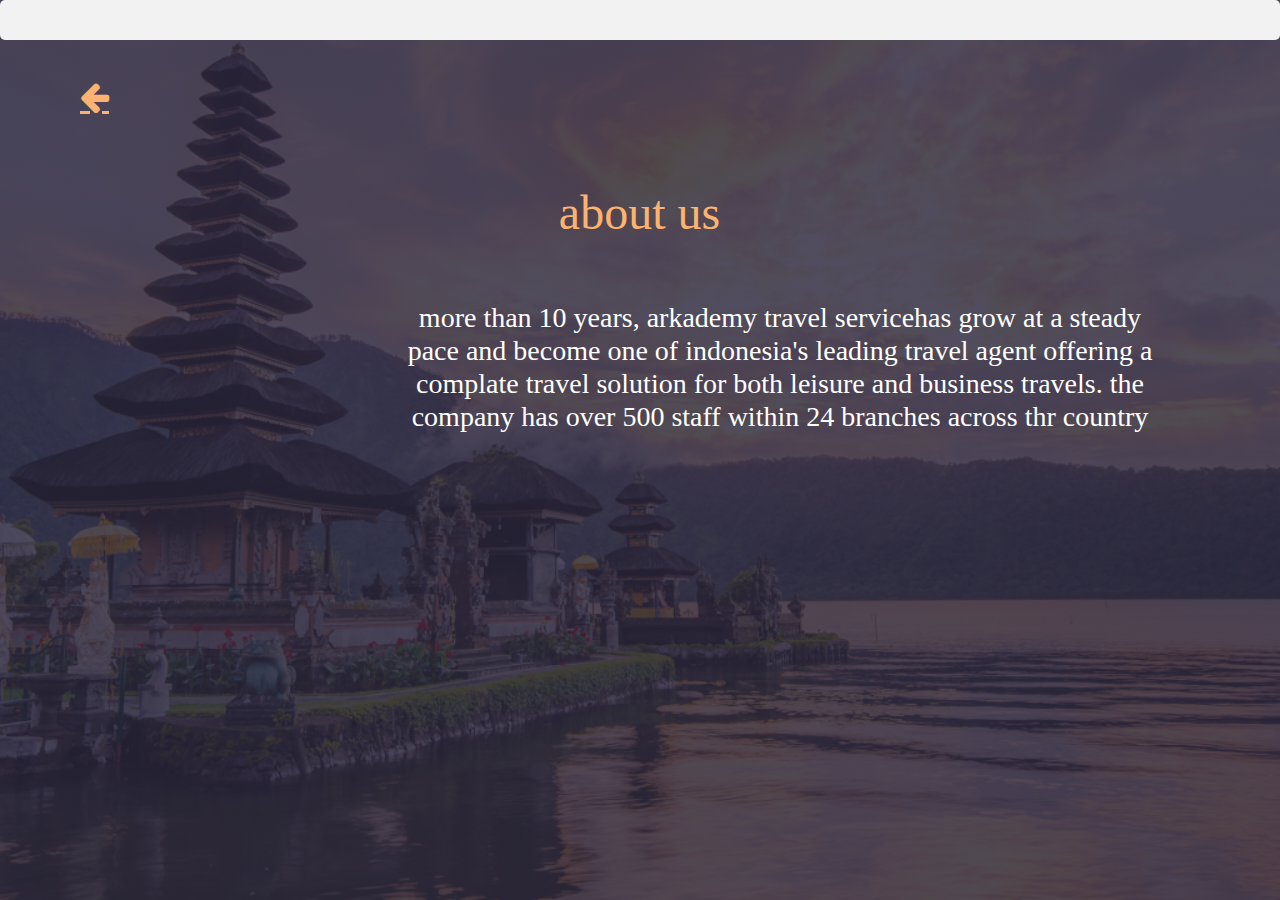
==== aboutus.html @ e2df8cce "Add files via upload" ====
<!DOCTYPE html>
<html>
<head>
	<title> awalan </title>
	<meta name="viewport" content="width=device-width, initial-scale=1">
	<link rel="stylesheet" href="https://cdnjs.cloudflare.com/ajax/libs/font-awesome/4.7.0/css/font-awesome.min.css">
	<link rel="stylesheet" type="text/css" href="style.css">
</head>
<body>
	<header>
		<div class="container">
			
			<div id="content">
				<a href="index.html" class="fa fa-arrow-left"></a>
				<h1 class="warna1"> about us </h1>
				<h2 class="warna2"> more than 10 years, arkademy travel servicehas grow at a steady pace and become one of indonesia's leading travel agent offering a complate travel solution for both leisure and business travels. the company has over 500 staff within 24 branches across thr country </h2>
			</div>
		</div>
	</header>


</body>
</html>
---- style.css ----
*{
	margin: 0;
	padding: 0;
	font-family: Pacifico;

}

header{
	background-image: linear-gradient(rgba(42, 38, 61, 0.82),rgba(42, 38, 61, 0.82)),url(bali2.png);
	height: 100vh;
	background-size: cover;
	background-position: center;
}

.logo img{
	float: top;
	display: block;
	margin-right: auto;
	margin-left: auto;
	width: 165px;
	height: 165px;
	left: 564px;
	top: 94px;
	height: auto;
}

.main{
	max-width: 1200px;
	margin: auto;
}

.title{
	position: absolute;
	top: 50%;
	left: 50%;
	transform: translate(-50%,-50%);
}

.main h1{
	position: absolute;
	left: 476px;
	right: 476px;
	top:223px;
	bottom: 329px;

	color: white;
	font-size: 48px;
	font-family: pacifico;
	line-height: 84px;
	font-style: normal;
	font-weight: normal;
	text-align: center;

}

.main h2{
	position: absolute;
	left: 476px;
	right: 476px;
	top:273px;
	bottom: 329px;

	color: #FCB371;
	font-size: 48px;
	font-family: pacifico;
	line-height: 84px;
	font-style: normal;
	font-weight: normal;
	text-align: center;
}

.main h3{
	position: absolute;
	width: 117px;
	height: 16px;
	left: 622px;
	top: 353px;

	font-family: Roboto Condensed;
	font-style: normal;
	font-weight: normal;
	font-size: 14px;
	line-height: 16px;
	text-align: center;

	color: #FFFFFF;
}

.button{
	margin-top: 250px;
	margin-left: 560px;

}

.btn{
	border: 1px solid white;
	padding: 10px 30px;
	color: white;
	border-radius: 6px;
	text-decoration: none;
	margin-right: 5px;
	font-size: 13px;

	
}

.btn-one{
	font-family: pacifico; 
	font-style: normal;
	font-weight: normal;
	font-size: 12px;
	line-height: 21px;
}

.btn-two{
	font-family: pacifico, sans-serif;
	background-color: #FCB371;
}


.warna1{
	position: absolute;
	left: 540px;
	right: 541px;
	top: 171px;
	bottom: 465px;

	font-family: Pacifico;
	font-style: normal;
	font-weight: normal;
	font-size: 48px;
	line-height: 84px;
	text-align: center;

	color: #FCB371;


}

.warna2{
	position: absolute;
	width: 768px;
	height: 190px;
	left: 396px;
	top: 301px;

	font-family: SF Pro Display;
	font-style: normal;
	font-weight: normal;
	font-size: 28px;
	line-height: 33px;
	text-align: center;

	color: #FFFFFF;


}

.fa-arrow-left{
	position: absolute;
	width: 24px;
	height: 0px;
	left: 80px;
	top: 80px;
	font-size: 34px;
	color:#FCB371;

	box-sizing: border-box;
	transform: none;
}

.inputan h1{
	position: absolute;
	left: 318px;
	right: 519px;
	top: 58px;
	bottom: 578px;

	font-family: Pacifico;
	font-style: normal;
	font-weight: normal;
	font-size: 48px;
	line-height: 84px;
	text-align: center;
	padding: 10px;

	color: #FCB371;


}


input[type=text], select, textarea {
	width: 10%;   
	border: 1px solid #ccc; 
	border-radius: 1px; 
	box-sizing: border-box; 
	margin-top: 10px; 
	margin-bottom: 10px;
	resize: vertical;
	display: flex;
	flex-direction: row;
	padding: 3px;
	margin: 400px;
}


input[type=submit] {
  background-color: #4CAF50;
  color: white;
  padding: 12px 20px;
  border: none;
  border-radius: 4px;
  cursor: pointer;
}


input[type=submit]:hover {
  background-color: #45a049;
}


.container {
  border-radius: 5px;
  background-color: #f2f2f2;
  padding: 20px;
}
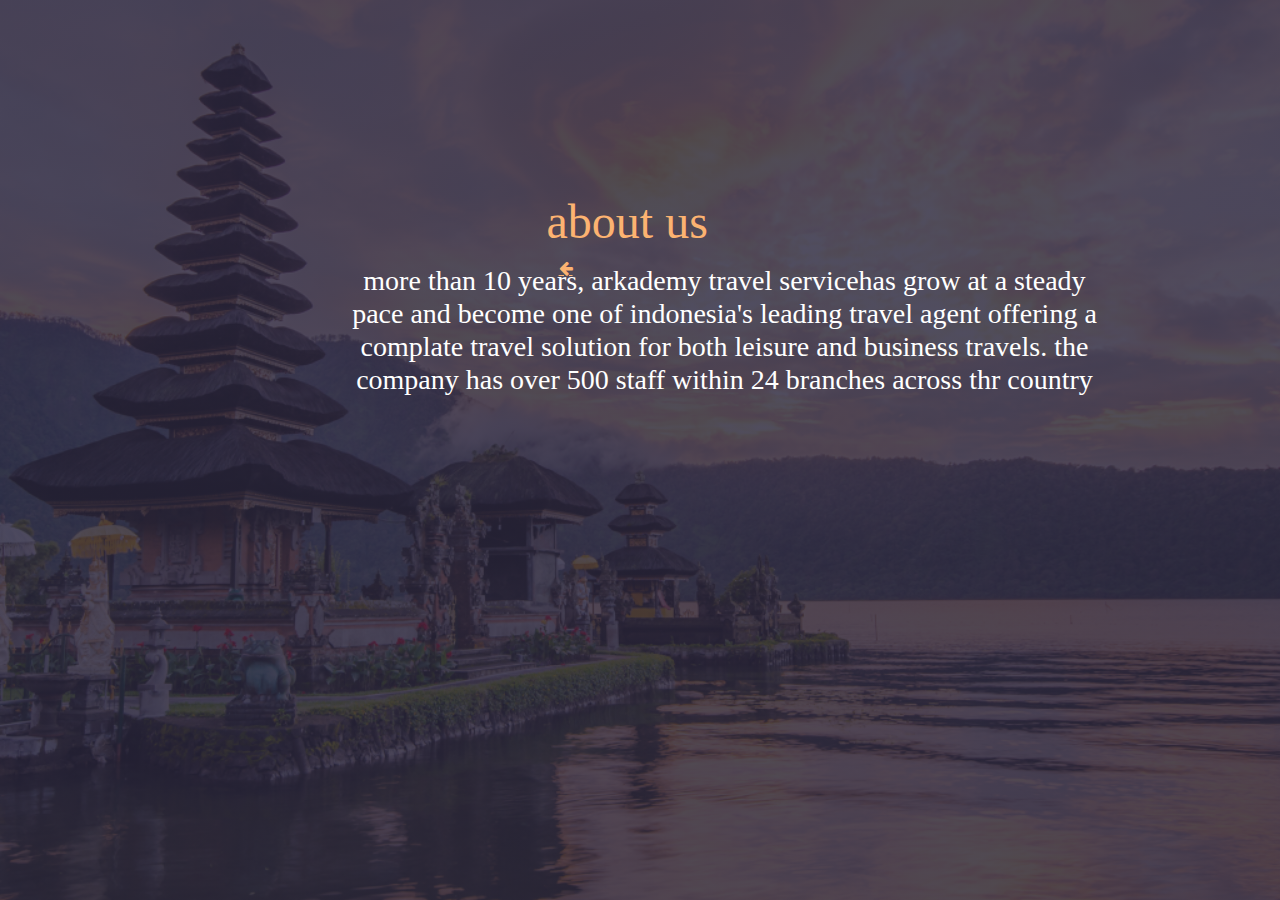
==== commit fc56b62e: "Add files via upload" ====
--- a/aboutus.html
+++ b/aboutus.html
@@ -2,19 +2,19 @@
 <html>
 <head>
 	<title> awalan </title>
+	<link rel="stylesheet" type="text/css" href="style.css">
 	<meta name="viewport" content="width=device-width, initial-scale=1">
 	<link rel="stylesheet" href="https://cdnjs.cloudflare.com/ajax/libs/font-awesome/4.7.0/css/font-awesome.min.css">
-	<link rel="stylesheet" type="text/css" href="style.css">
 </head>
 <body>
 	<header>
 		<div class="container">
+			<a href="index.html" class="fa fa-arrow-left" ></a>
 			
-			<div id="content">
-				<a href="index.html" class="fa fa-arrow-left"></a>
+				
 				<h1 class="warna1"> about us </h1>
 				<h2 class="warna2"> more than 10 years, arkademy travel servicehas grow at a steady pace and become one of indonesia's leading travel agent offering a complate travel solution for both leisure and business travels. the company has over 500 staff within 24 branches across thr country </h2>
-			</div>
+			
 		</div>
 	</header>
 
--- a/style.css
+++ b/style.css
@@ -118,11 +118,50 @@
 }
 
 
-.warna1{
+.warna1 {
+
+	position: absolute;
+	left: -40%;
+	right: 0px;
+	top: 0px;
+	bottom: 465px;
+
+	font-family: Pacifico;
+	font-style: normal;
+	font-weight: normal;
+	font-size: 48px;
+	line-height: 84px;
+	text-align: center;
+
+	color: #FCB371;
+
+
+}
+
+.warna2 {
+
+	position: absolute;
+	width: 768px;
+	height: 190px;
+	left: -26%;
+	top: 60%;
+
+	font-family: SF Pro Display;
+	font-style: normal;
+	font-weight: normal;
+	font-size: 28px;
+	line-height: 33px;
+	text-align: center;
+
+	color: #FFFFFF;
+
+}
+
+.warna3{
 	position: absolute;
 	left: 540px;
 	right: 541px;
-	top: 171px;
+	top: 100px;
 	bottom: 465px;
 
 	font-family: Pacifico;
@@ -133,27 +172,12 @@
 	text-align: center;
 
 	color: #FCB371;
-
-
-}
-
-.warna2{
-	position: absolute;
-	width: 768px;
-	height: 190px;
-	left: 396px;
-	top: 301px;
-
-	font-family: SF Pro Display;
-	font-style: normal;
-	font-weight: normal;
-	font-size: 28px;
-	line-height: 33px;
-	text-align: center;
-
-	color: #FFFFFF;
-
-
+}
+
+.container {
+  border-radius: 5px;
+  padding: 20px;
+  display: grid;
 }
 
 .fa-arrow-left{
@@ -162,12 +186,13 @@
 	height: 0px;
 	left: 80px;
 	top: 80px;
-	font-size: 34px;
+	font-size: 39px;
 	color:#FCB371;
 
 	box-sizing: border-box;
 	transform: none;
 }
+
 
 .inputan h1{
 	position: absolute;
@@ -190,20 +215,27 @@
 }
 
 
+* {
+  box-sizing: border-box;
+  padding-top: 10px 30px;
+
+
+}
+
 input[type=text], select, textarea {
-	width: 10%;   
-	border: 1px solid #ccc; 
-	border-radius: 1px; 
-	box-sizing: border-box; 
-	margin-top: 10px; 
-	margin-bottom: 10px;
-	resize: vertical;
-	display: flex;
-	flex-direction: row;
-	padding: 3px;
-	margin: 400px;
-}
-
+  width: 50%;
+  padding: 12px;
+  border: 1px solid #ccc;
+  border-radius: 4px;
+  resize: vertical;
+  display: flex;
+}
+
+label {
+  padding: 10px 10px 10px 0;
+  display: inline-block;
+
+}
 
 input[type=submit] {
   background-color: #4CAF50;
@@ -212,16 +244,46 @@
   border: none;
   border-radius: 4px;
   cursor: pointer;
-}
-
+  float: right;
+}
 
 input[type=submit]:hover {
   background-color: #45a049;
 }
 
-
 .container {
-  border-radius: 5px;
-  background-color: #f2f2f2;
-  padding: 20px;
-}+  border-radius: 1px;
+  border: 1px ;
+  padding: 70px;
+  width: 40%;
+  position: absolute;
+  top: 20%;
+  left: 37%;
+  box-sizing: border-box;
+  text-align: center;
+
+}
+
+.col-25 {
+  float: left;
+  width: 20%;
+  margin-top: 6px;
+}
+
+.col-75 {
+  float: left;
+  width: 75%;
+  margin-top: 6px;
+}
+
+.submit{
+	position: absolute;
+width: 190px;
+height: 53px;
+left: calc(50% - 383px/2 + 0.5px);
+top: calc(50% - 53px/2 + 209.5px);
+}
+
+
+
+
